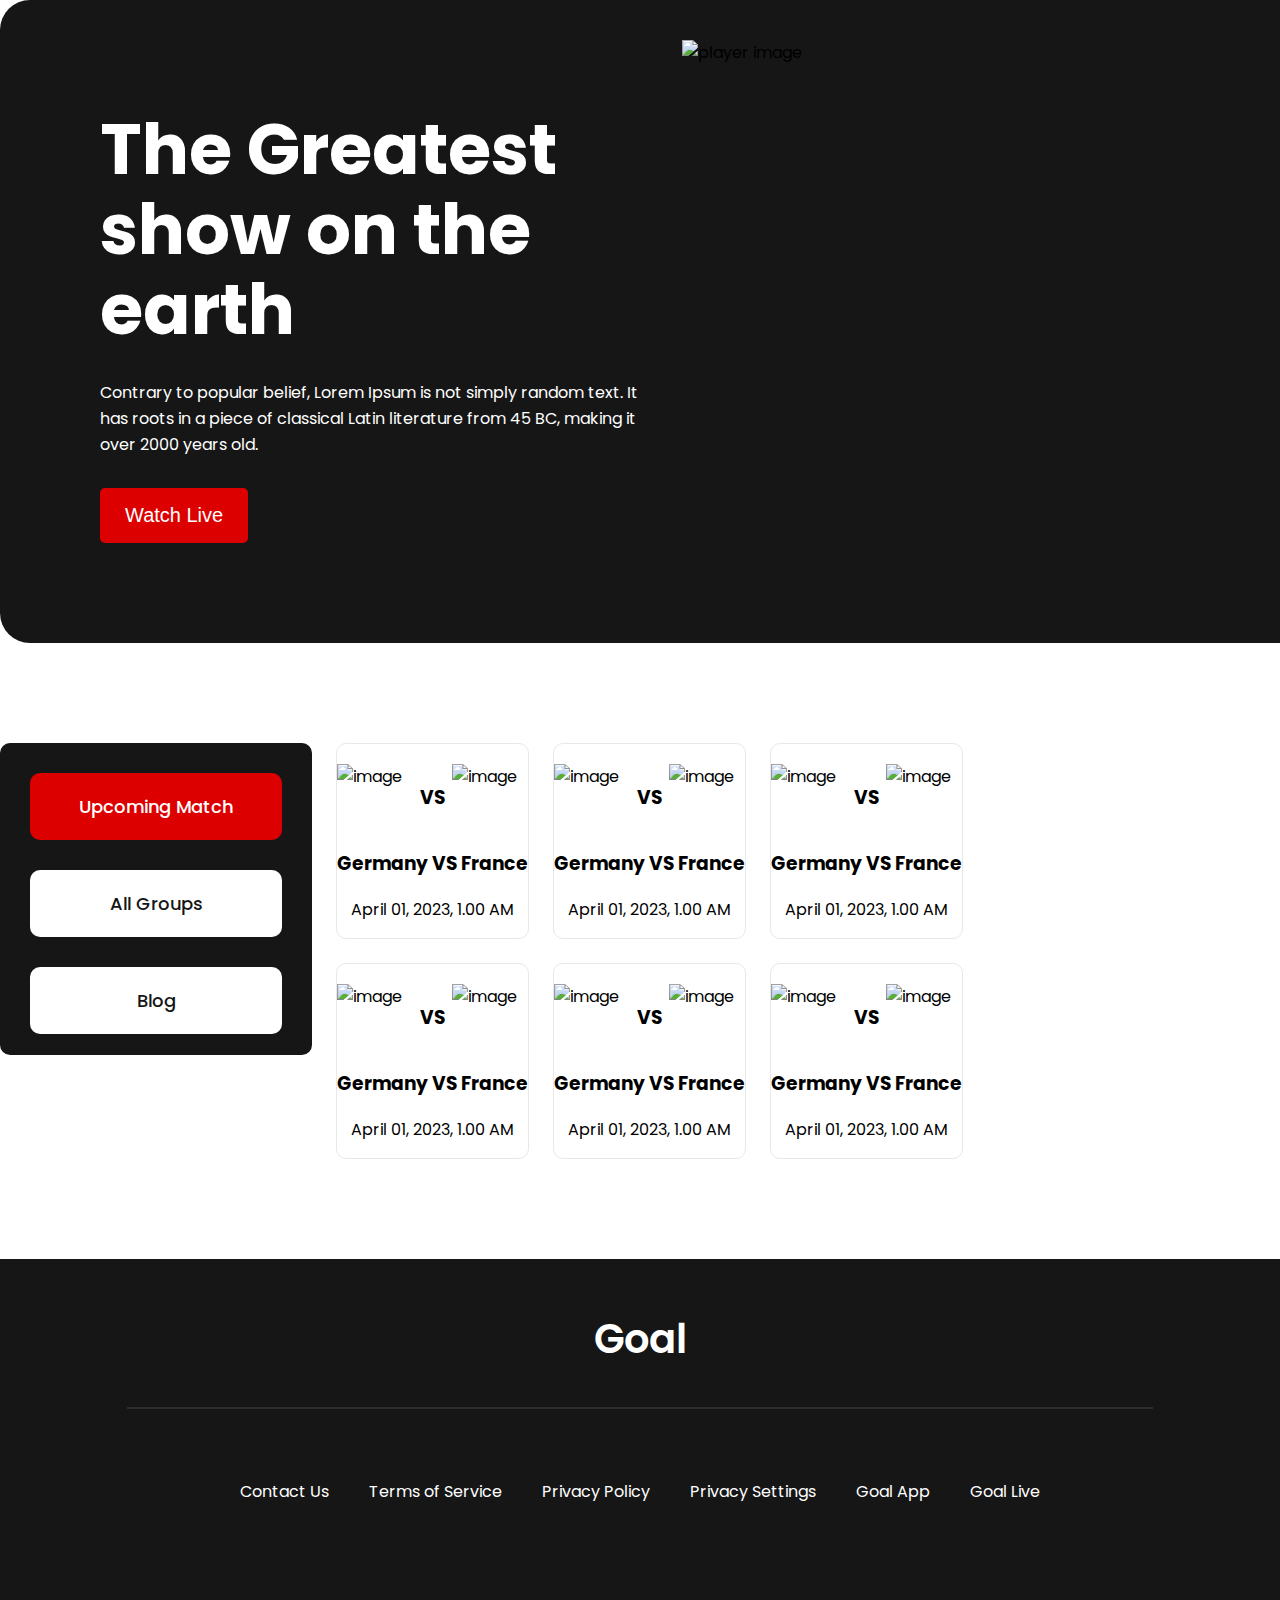
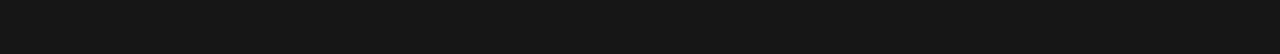
==== match.html @ e7b4b54b "website completed" ====
<!DOCTYPE html>
<html lang="en">

<head>
    <meta charset="UTF-8">
    <meta http-equiv="X-UA-Compatible" content="IE=edge">
    <meta name="viewport" content="width=device-width, initial-scale=1.0">
    <title>World Cup</title>
    <!---------------
         Google Fonts Link
    ----------------->
    <link rel="preconnect" href="https://fonts.googleapis.com">
    <link rel="preconnect" href="https://fonts.gstatic.com" crossorigin>
    <link href="https://fonts.googleapis.com/css2?family=Poppins:wght@400;500;600;700&display=swap" rel="stylesheet">
    <!---------------
         font awesome link
    ----------------->
    <script src="https://kit.fontawesome.com/08a0a3c52e.js" crossorigin="anonymous"></script>
    <!---------------
         css style sheet link
    ----------------->
    <link rel="stylesheet" href="styles/match.css">
</head>

<body>
    <!---------------
         header section start
    ----------------->
    <header>
        <section class="header-container">
            <div class="header-info">
                <h1 class="header-heading">The Greatest  show on the earth</h1>
                <p class="header-text">Contrary to popular belief, Lorem Ipsum is not simply random text. It has
                    roots in a piece of classical Latin literature from 45 BC, making it over 2000 years old.</p>
                <button class="button-live">Watch Live <i class="fa-solid fa-angle-right"></i></button>
            </div>
            <div class="header-img">
                <img src="assets/Banner Image.png" alt="player image">
            </div>
        </section>
    </header>
    <!---------------
         header section end
    ----------------->

    <!---------------
         Main section start
    ----------------->
    <main>
        <section class="main-container">
            <!---------------
            Aside section start
            ----------------->
            <aside class="pages">
                <div class="page">
                    <!-- <button class="page-button">Upcoming Match</button> -->
                    <a class="page-button page-selected" href="match.html">Upcoming Match</a>
                </div>
                <div class="page">
                    <!-- <button class="page-button">All Groups</button> -->
                    <a class="page-button" href="index.html">All Groups</a>
                </div>
                <div class="page">
                    <!-- <button class="page-button">Blog</button> -->
                    <a class="page-button" href="index.html">Blog</a>
                </div>
            </aside>
            <!---------------
            Aside section end
            ----------------->

            <!---------------
            Blogs section start
            ----------------->
            <div class="blogs">
                <article class="blog">
                    <div class="thumbnail">
                        <div class="match-img">
                            <img src="assets/Flag.png" alt="image">
                        </div>
                        <div class="match-title">
                            <h3>VS</h3>
                        </div>
                        <div class="match-img">
                            <img src="assets/germany Flag.png" alt="image">
                        </div>
                    </div>
                    <div class="blog-info">
                        <h3>Germany VS France</h3>
                        <p>April 01, 2023, 1.00 AM</p>
                    </div>
                </article>
                <article class="blog">
                    <div class="thumbnail">
                        <div class="match-img">
                            <img src="assets/Flag.png" alt="image">
                        </div>
                        <div class="match-title">
                            <h3>VS</h3>
                        </div>
                        <div class="match-img">
                            <img src="assets/germany Flag.png" alt="image">
                        </div>
                    </div>
                    <div class="blog-info">
                        <h3>Germany VS France</h3>
                        <p>April 01, 2023, 1.00 AM</p>
                    </div>
                </article>
                <article class="blog">
                    <div class="thumbnail">
                        <div class="match-img">
                            <img src="assets/Flag.png" alt="image">
                        </div>
                        <div class="match-title">
                            <h3>VS</h3>
                        </div>
                        <div class="match-img">
                            <img src="assets/germany Flag.png" alt="image">
                        </div>
                    </div>
                    <div class="blog-info">
                        <h3>Germany VS France</h3>
                        <p>April 01, 2023, 1.00 AM</p>
                    </div>
                </article>
                <article class="blog">
                    <div class="thumbnail">
                        <div class="match-img">
                            <img src="assets/Flag.png" alt="image">
                        </div>
                        <div class="match-title">
                            <h3>VS</h3>
                        </div>
                        <div class="match-img">
                            <img src="assets/germany Flag.png" alt="image">
                        </div>
                    </div>
                    <div class="blog-info">
                        <h3>Germany VS France</h3>
                        <p>April 01, 2023, 1.00 AM</p>
                    </div>
                </article>
                <article class="blog">
                    <div class="thumbnail">
                        <div class="match-img">
                            <img src="assets/Flag.png" alt="image">
                        </div>
                        <div class="match-title">
                            <h3>VS</h3>
                        </div>
                        <div class="match-img">
                            <img src="assets/germany Flag.png" alt="image">
                        </div>
                    </div>
                    <div class="blog-info">
                        <h3>Germany VS France</h3>
                        <p>April 01, 2023, 1.00 AM</p>
                    </div>
                </article>
                <article class="blog">
                    <div class="thumbnail">
                        <div class="match-img">
                            <img src="assets/Flag.png" alt="image">
                        </div>
                        <div class="match-title">
                            <h3>VS</h3>
                        </div>
                        <div class="match-img">
                            <img src="assets/germany Flag.png" alt="image">
                        </div>
                    </div>
                    <div class="blog-info">
                        <h3>Germany VS France</h3>
                        <p>April 01, 2023, 1.00 AM</p>
                    </div>
                </article>
                
            </div>
            <!---------------
            Blogs section end
            ----------------->
        </section>
    </main>
    <!---------------
         Main section end
    ----------------->

    <!---------------
         Footer section start
    ----------------->
        <footer>
            <h2 class="footer-title">Goal</h2>
            <hr>
                <div class="footer-menu">
                    <div class="menu">Contact Us</div>
                    <div class="menu">Terms of Service</div>
                    <div class="menu">Privacy Policy</div>
                    <div class="menu">Privacy Settings</div>
                    <div class="menu">Goal App</div>
                    <div class="menu">Goal Live</div>
                </div>
                <div class="footer-icon">
                    <div class="facebook">
                        <a href=""><i class="fa-brands fa-facebook-square icon-style"></i></a>
                    </div>
                    <div class="instagram">
                        <a href=""><i class="fa-brands fa-instagram icon-style"></i></i></a>
                    </div>
                    <div class="linkedin">
                        <a href=""><i class="fa-brands fa-linkedin icon-style"></i></a>
                    </div>
                    
                </div>
            
        </footer>
    <!---------------
         Footer section End
    ----------------->
</body>

</html>
---- styles/match.css ----
body {
    font-family: 'Poppins', sans-serif;
    box-sizing: border-box;
    margin: 0;
    padding: 0;
}

/*----------------
  start header style
 --------------- */
.header-container {
    background-color: #161616;
    border-radius: 30px;
    width: 1320px;
    margin: 0 auto;
    display: flex;
}

.header-info {
    width: 100%;
    margin: 100px 24px 100px 100px;
}

.header-heading {
    font-weight: 700;
    font-size: 70px;
    line-height: 80px;
    color: #FFFFFF;
    margin: 10px 30px 30px 0px;
}

.header-text {
    font-weight: 400;
    font-size: 16px;
    line-height: 26px;
    color: #FFFFFF;
    margin-top: 0;
}

.button-live {
    background-color: #DD0000;
    border-radius: 5px;
    padding: 16px 25px;
    font-weight: 400;
    font-size: 20px;
    text-align: center;
    color: #FFFFFF;
    text-decoration: none;
    margin-top: 14px;
    border: none;
}

.header-img {
    width: 100%;
    margin: 40px 80px 0px 0px;
}

.header-img img {
    width: 100%;
    height: 100%;
}



/*----------------
 end header style 
 --------------- */

/*----------------
 start main section style 
 --------------- */
main {
    margin: 100px 0px 100px 0px;
}

.main-container {
    border-radius: 30px;
    width: 1320px;
    margin: auto;
    display: flex;
}

/* -----------------------
 Start Aside section style
--------------------------*/
.pages {
    width: 312px;
    height: 312px;
    background-color: #161616;
    border-radius: 10px;
    margin-right: 24px;
}

.page-button {
    display: block;
    text-decoration: none;
    background-color: #FFFFFF;
    color: #161616;
    border-radius: 10px;
    margin: 30px 30px 0px 30px;
    text-align: center;
    padding: 20px 40px;
    font-weight: 500;
    font-size: 18px;
}
.page-button:hover {
    
    color: #FFFFFF;
    background-color: #DD0000;
}

.page-selected {
    background-color: #DD0000;
    color: #FFFFFF;
}

/* -----------------------
 End Aside section style
--------------------------*/

/* -----------------------
 Start blogs style 
--------------------------*/
.blogs {
    display: grid;
    grid-template-columns: repeat(3, 1fr);
    grid-column-gap: 24px;
    grid-row-gap: 24px;
}

.blog {
    border: 1px solid #E8E8E8;
    border-radius: 10px;
}
.thumbnail{
    display: grid;
    grid-template-columns: 1fr 0.5fr 1fr;
    margin-top: 20px;
}
.match-title h3{
    text-align: center;
}
.blog-info h3{
    text-align: center;
}
.blog-info p{
    text-align: center;
}

.blog-button {
    padding: 4px 16px;
    margin: 18px 20px;
    border: 1px solid #161616;
    border-radius: 5px;
    color: #161616;
    font-weight: 500;
    font-size: 16px;
    cursor: pointer;
}


.blog-title {
    font-weight: 600;
    font-size: 18px;
    color: #161616;
    margin: 2px 20px 20px 20px;
}

.detail-info {
    display: flex;
}

.blog-duration,
.blog-messege {
    margin: 0 20px 20px 20px;
}

.fa-clock {
    margin-right: 10px;
}

.fa-comment-dots {
    margin-right: 10px;
}


/* -----------------------
 end blogs style 
--------------------------*/

/*----------------
 end main section style 
 --------------- */
/* tablet button design  */
.tab {
    text-align: center;
    margin-bottom: 50px;
}

.view-button {
    background-color: #DD0000;
    border-radius: 5px;
    padding: 12px 30px;
    font-weight: 400;
    font-size: 20px;
    color: #FFFFFF;
    border: 0;
    margin-top: 30px;
    display: none;
}

footer {
    width: 100%;
    background-color: #161616;
    color: #FFFFFF;
}

footer h2 {
    text-align: center;
    padding: 50px 0px 30px 0px;
    margin: 0px;
    font-weight: 600;
    font-size: 40px;
}

hr {
    width: 80%;
    border: 1px solid rgba(255, 255, 255, 0.1);
    margin-bottom: 50px;

}

.footer-menu {
    display: flex;
    width: 80%;
    margin: 0 auto;
    justify-content: center;
    padding-bottom: 60px;
}

.menu {
    margin: 20px;
}

.footer-icon {
    width: 30%;
    display: flex;
    justify-content: center;
    margin: 0 auto;
    padding-bottom: 40px;
}


.icon-style {
    font-size: 20px;
    color: #FFFFFF;
    margin: 0 20px 0 20px;
}

/*----------------
  end footer style 
  --------------- */

/*---------------
   Media Queries  
   ----------------*/

/* Mobile Devices */
@media only screen and (max-width: 688px) {
    .header-container {
        width: 80%;
        flex-direction: column;
        padding: 40px 20px 0px 20px;
        align-items: center;

    }

    .header-info {
        width: 100%;
        margin: 0;
        text-align: center;
    }

    .header-heading {
        font-size: 35px;
        line-height: 50px;
        margin: 0;
        text-align: center;
    }

    .header-text {
        font-size: 14px;
        line-height: 24px;
        margin: 30px 0 0 0;
        text-align: center;
    }

    .button-live {
        margin: 30px 0 30px 0;
    }

    .header-img {
        width: 100%;
        margin: 0px;
    }

    .header-img img {
        width: 100%;
        height: 100%;
    }

    main {
        margin: 50px 0px 100px 0px;
    }

    .main-container {
        width: 80%;
        flex-direction: column;
        align-items: center;
    }

    .pages {
        width: 312px;
        height: 312px;
        background-color: #161616;
        border-radius: 10px;
        margin: 0 0 50px 0;
    }

    .blogs {
        display: grid;
        grid-template-columns: repeat(1, 1fr);
        grid-row-gap: 24px;
    }

    footer {
        width: 100%;
    }

    .footer-menu {
        flex-direction: column;
        align-items: center;
        width: 100%;
        justify-content: center;
    }

}

/* Tablet Devices  */
@media only screen and (min-width: 688px) and (max-width: 992px) {

    .header-container{
        width: 100%;
    } 
    .header-info {
        width: 100%;
        margin: 50px 24px 50px 50px;
    }
    .header-heading {
        font-size: 40px;
        line-height: 50px;
        margin: 10px 30px 25px 0px;
    }
    .header-text {
        font-size: 14px;
        line-height: 24px;
    }
    .header-img {
        width: 100%;
        margin: 20px 5px 0px 0px;
    }



    main {
        margin: 0;
    }

    .main-container {
        border-radius: 30px;
        width: 100%;
        flex-direction: column;
        align-items: center;
    }

    .pages {
        width: 100%;
        height: 150px;
        background-color: #FFFFFF;
        margin: 0;
        display: flex;
        align-items: center;
        justify-content: space-evenly;

    }
    .page-button {
        display: inline-block; 
        border: 3px solid #E8E8E8;
        margin: 0;
        text-align: center;
    }
    .page-selected {
        border: 3px solid #E8E8E8;
    }
    
    .blogs {
        display: grid;
        grid-template-columns: repeat(2, 1fr);
        grid-column-gap: 24px;
        grid-row-gap: 24px;
    }
    .view-button {
        display:inline-block !important;

    }
    footer{
        width: 100%;
    }
    .footer-menu{
        flex-wrap: wrap;
    }
}
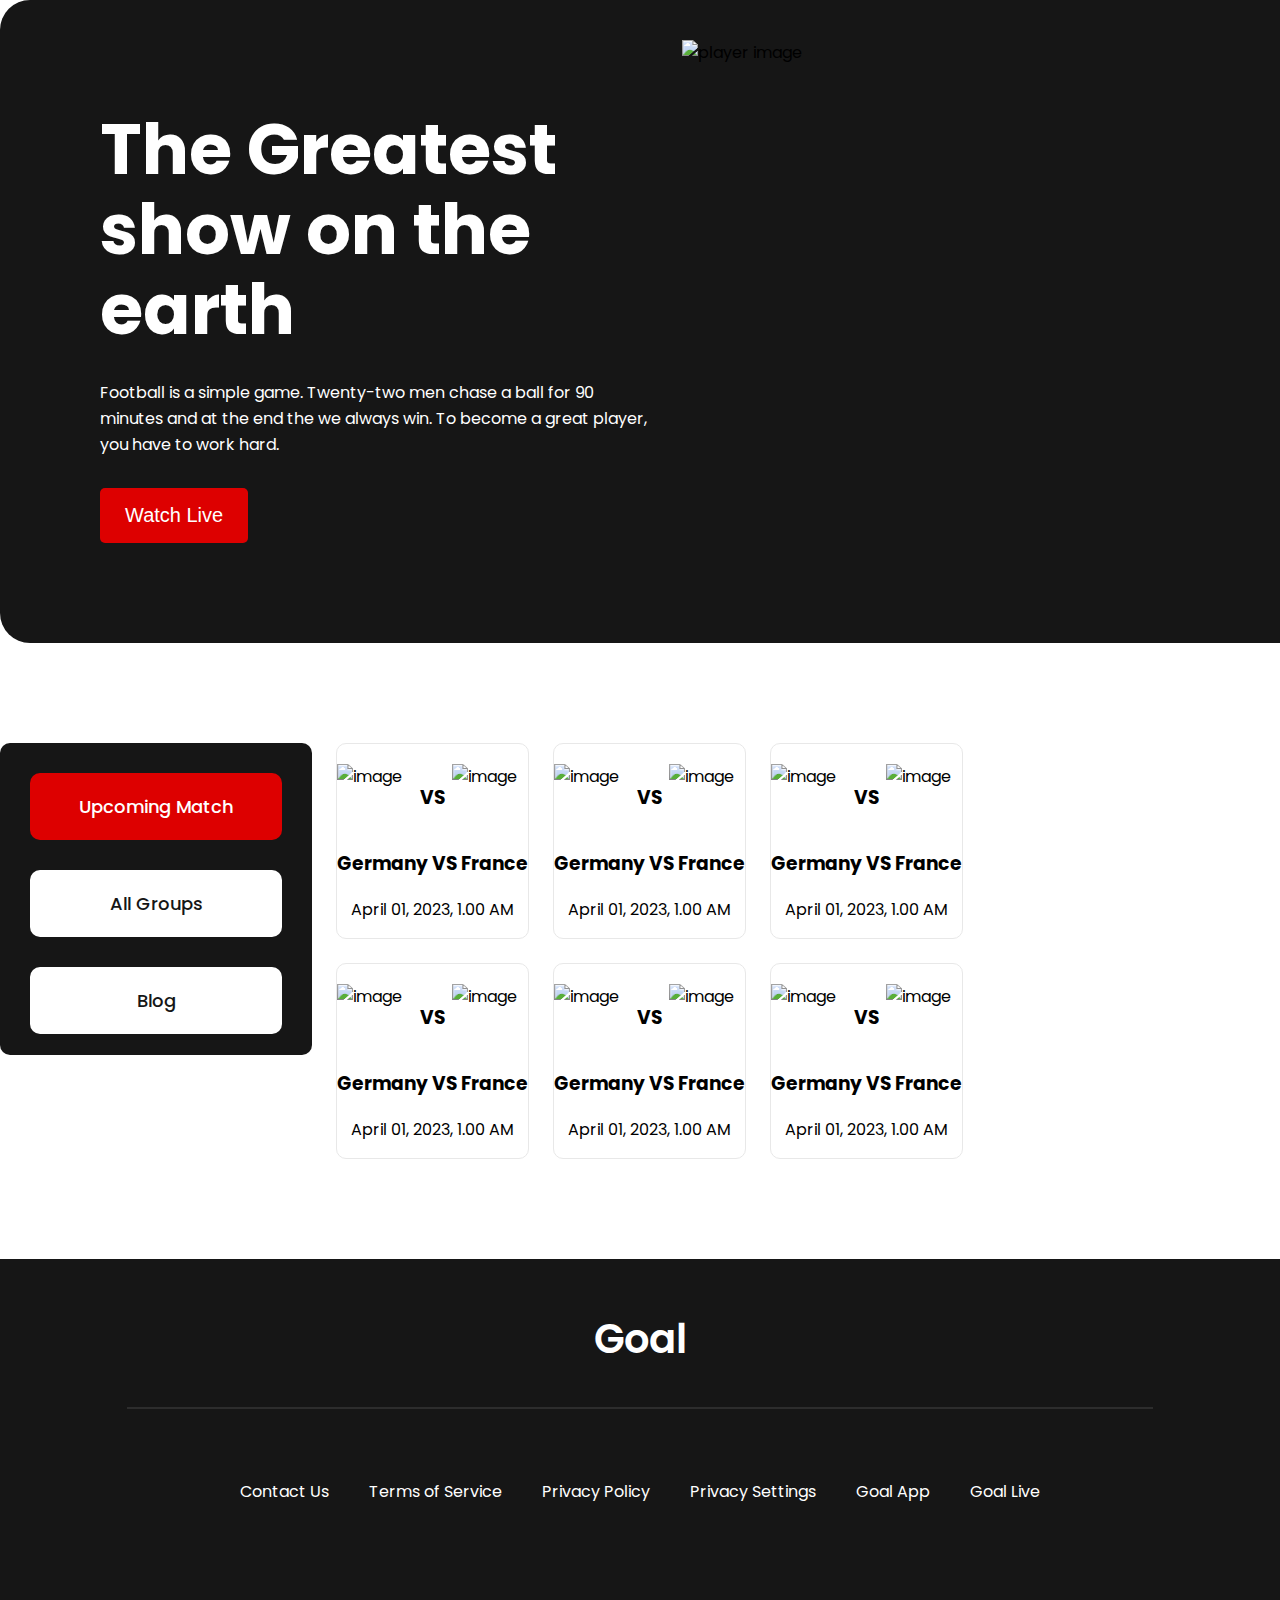
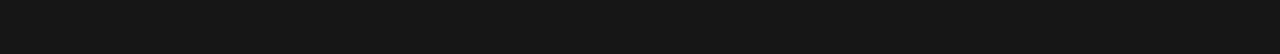
==== commit ebe2ce29: "solved" ====
--- a/match.html
+++ b/match.html
@@ -30,8 +30,7 @@
         <section class="header-container">
             <div class="header-info">
                 <h1 class="header-heading">The Greatest  show on the earth</h1>
-                <p class="header-text">Contrary to popular belief, Lorem Ipsum is not simply random text. It has
-                    roots in a piece of classical Latin literature from 45 BC, making it over 2000 years old.</p>
+                <p class="header-text">Football is a simple game. Twenty-two men chase a ball for 90 minutes and at the end the we always win. To become a great player, you have to work hard.</p>
                 <button class="button-live">Watch Live <i class="fa-solid fa-angle-right"></i></button>
             </div>
             <div class="header-img">
